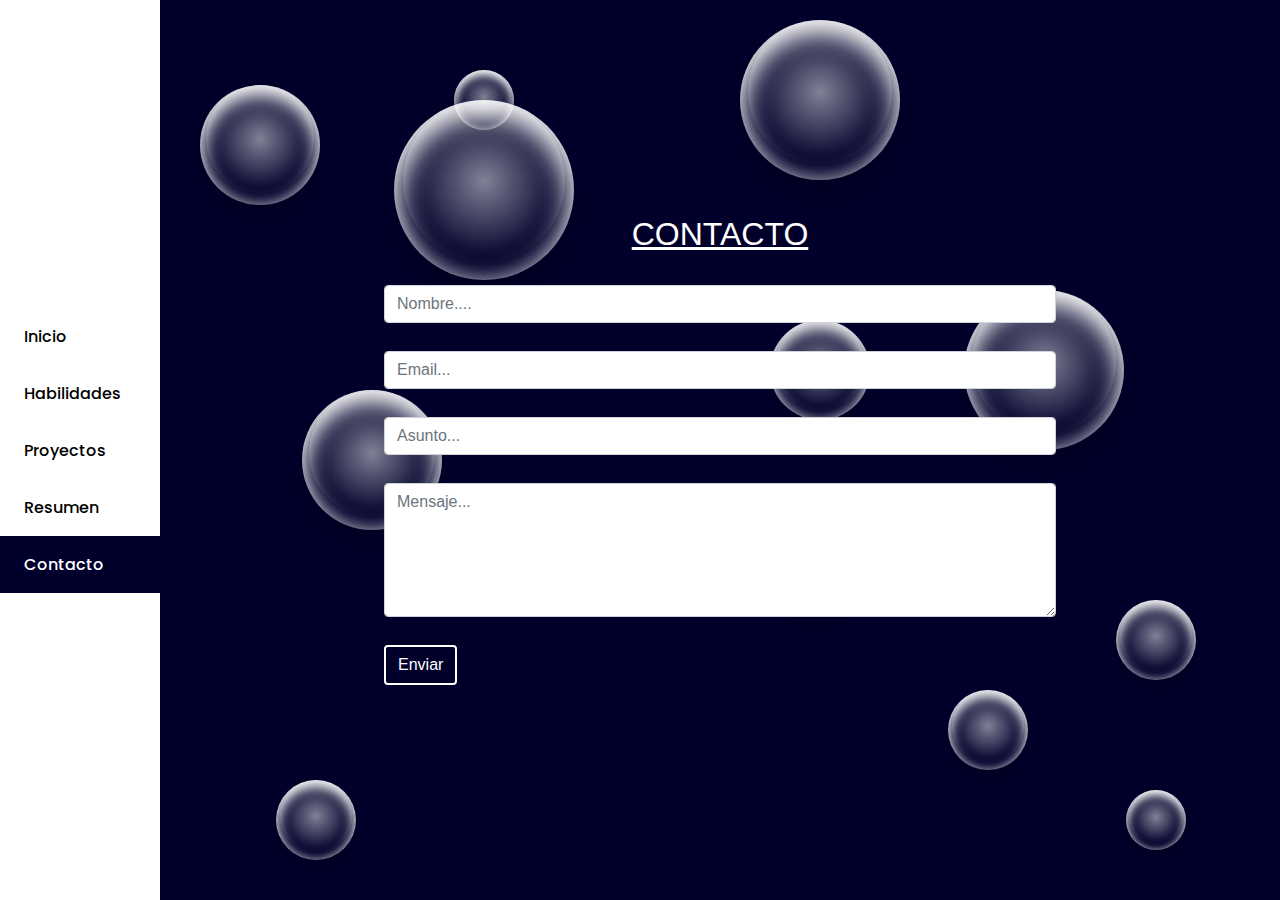
==== contacto.html @ 5d0f683a "Update README. Update Index. Completado paginas resumen y contacto" ====
<!DOCTYPE html>
<html>

<head>
  <meta name="viewport" content="width=device-width, initial-scale=1">
  <meta charset="utf-8">
  <title>Contacto</title>
  <link rel="stylesheet" type="text/css" href="css/index.css">
  <link rel="stylesheet" href="https://cdnjs.cloudflare.com/ajax/libs/font-awesome/5.15.3/css/all.min.css"
    integrity="sha512-iBBXm8fW90+nuLcSKlbmrPcLa0OT92xO1BIsZ+ywDWZCvqsWgccV3gFoRBv0z+8dLJgyAHIhR35VZc2oM/gI1w=="
    crossorigin="anonymous" referrerpolicy="no-referrer" />
  <style>
    article {
      position: absolute;
      z-index: 2;
      width: 100%;
    }

    article h1 {
      margin-bottom: 2rem;
      text-decoration: underline;
      font-weight: 400;
      font-family: sans-serif;
      font-size: 2rem;
    }

    article form {
      width: 60%;
      animation: slideInFromLeft 1s ease-out;
    }

    @keyframes slideInFromLeft {
      0% {
        transform: translateX(-100%);
      }

      100% {
        transform: translateX(0);
      }
    }

    .form-control {
      font-family: sans-serif;
      display: block;
      width: 100%;
      padding: .375rem .75rem;
      margin-bottom: 1.75rem;
      font-size: 1rem;
      line-height: 1.5;
      color: #495057;
      background-color: white;
      background-clip: padding-box;
      border: 1px solid #ced4da;
      border-radius: .25rem;
      transition: border-color .15s ease-in-out, box-shadow .15s ease-in-out;
    }

    .form-control::placeholder {
      color: #6c757d;
      opacity: 1;
    }

    .form-control:focus {
      color: black;
      border-color: #80bdff;
      outline: 0;
      box-shadow: 0 0 0 .2rem rgba(0, 123, 255, .25);
    }

    .btn {
      display: inline-block;
      font-weight: 400;
      color: #fff;
      background-color: #00002b;
      font-family: sans-serif;
      border: 2px solid white;
      text-align: center;
      white-space: nowrap;
      vertical-align: middle;
      user-select: none;
      padding: .375rem .75rem;
      font-size: 1rem;
      line-height: 1.5;
      border-radius: .25rem;
      transition: color .15s ease-in-out, background-color .15s ease-in-out, border-color .15s ease-in-out, box-shadow .15s ease-in-out;
    }

    .btn:hover {
      background: #fff;
      color: #00002b;
    }

    .btn:active {
      color: #495057;
      border-color: #80bdff;
      outline: 0;
      box-shadow: 0 0 0 .2rem rgba(0, 123, 255, .25);
    }

    .btn:not(:disabled):not(.disabled) {
      cursor: pointer;
    }

    textarea {
      resize: vertical;
    }

    /*---------------------------------------------------*/
    @media (max-width: 768px) {
      article form {
        width: 80%;
      }
    }

    /*---------------------------------------------------*/
    @media (max-width: 480px) {
      article form {
        width: 90%;
      }
    }
  </style>
</head>

<body>
  <input type="checkbox" id="input-main-mobile">
  <label for="input-main-mobile"><i class="fas fa-bars"></i></label>
  <nav id="nav-mobile">
    <ul>
      <li>
        <a href="index.html">
          <i class="fas fa-home"></i>
          <span>Inicio</span>
        </a>
      </li>
      <li>
        <a href="habilidades.html">
          <i class="fa fa-cogs"></i>
          <span>Habilidades</span>
        </a>
      </li>
      <li>
        <a href="proyectos.html">
          <i class="fas fa-briefcase"></i>
          <span>Proyectos</span>
        </a>
      </li>
      <li>
        <a href="resumen.html">
          <i class="far fa-file"></i>
          <span>Resumen</span>
        </a>
      </li>
      <li>
        <a href="#">
          <i class="far fa-envelope"></i>
          <span>Contacto</span>
        </a>
      </li>
    </ul>
  </nav>
  <nav>
    <ol>
      <li>
        <a href="index.html">
          <i class="fas fa-home"></i>
          <span>Inicio</span>
        </a>
      </li>
      <li>
        <a href="habilidades.html">
          <i class="fa fa-cogs"></i>
          <span>Habilidades</span>
        </a>
      </li>
      <li>
        <a href="proyectos.html">
          <i class="fas fa-briefcase"></i>
          <span>Proyectos</span>
        </a>
      </li>
      <li>
        <a href="resumen.html">
          <i class="far fa-file"></i>
          <span>Resumen</span>
        </a>
      </li>
      <li>
        <a class="active" href="#">
          <i class="far fa-envelope"></i>
          <span>Contacto</span>
        </a>
      </li>
    </ol>
  </nav>
  <section>
    <ul class="bubbles">
      <li></li>
      <li></li>
      <li></li>
      <li></li>
      <li></li>
      <li></li>
      <li></li>
      <li></li>
      <li></li>
      <li></li>
      <li></li>
      <li></li>
      <li></li>
      <li></li>
    </ul>
    <article>
      <h1>CONTACTO</h1>
      <form action="#" method="">
        <input class="form-control" type="text" placeholder="Nombre....">
        <input class="form-control" type="email" placeholder="Email...">
        <input class="form-control" type="text" placeholder="Asunto...">
        <textarea class="form-control" id="message" rows="5" cols="5" placeholder="Mensaje..."></textarea>
        <input class="btn" type="submit" value="Enviar">
      </form>
    </article>
  </section>
</body>

</html>
---- css/index.css ----
@import url('https://fonts.googleapis.com/css2?family=Poppins:ital,wght@0,200;1,100&display=swap');

*{
  margin: 0;
  padding: 0;
  box-sizing: border-box;
  font-family: 'poppins';
}

body{
  min-height: 100vh;
  width: 100%;
  display: grid;
  grid-template-areas:'nav section'
  'nav section';
  grid-template-rows:  auto auto;
  grid-template-columns: 160px auto;
}
#input-main-mobile {
  display: none;
}
label[for="input-main-mobile"] {
  display: none;
}
#nav-mobile{
  display: none;
}
nav{
  background-color:white;
  grid-area: nav;
  color: black;
  display: flex;
  align-items: center;
  z-index: 3;
}

nav ol{
  flex-grow: 1;
  list-style: none;
}
nav ol li a{
  color: inherit;
  display: block;
  padding: 1rem;
  text-decoration: none;
  font-weight: 500;
}
nav ol li a:hover{
  background-color: #00002b;
  color: white;
}
nav ol li a i{
  margin-right: 0.5rem;
}

section{
  background:  #00002b;
  grid-area: section;
  position: relative;
}

.bubbles{
  position: absolute;
  top: 0;
  left: 0;
  width: 100%;
  height: 100%;
  overflow: hidden;
  list-style: none;
}
.bubbles li{
  border-radius: 50%;
  box-shadow: 0 20px 30px rgba(0, 0, 0, 0.2), inset 0px 10px 30px 5px rgba(255, 255, 255, 1);
  height: 200px;
  width: 200px;
  position: absolute;
  z-index: 1;
}

.bubbles li:after{
  background: radial-gradient(ellipse at center, rgba(255,255,255,0.5) 0%,rgba(255,255,255,0) 70%);
  box-shadow: inset 0 20px 30px rgba(255, 255, 255, 0.3);
  border-radius: 50%;
  content: "";
  height: 180px;
  width: 180px;
  position: absolute;
  left: 10px;
}

.bubbles li:nth-child(1){
  animation: moveY 15s linear infinite, moveX 2s ease-in-out infinite alternate;
  left: 0%;
  top: 5%;
  transform: scale(0.6);
}

.bubbles li:nth-child(2){
  animation: moveY 19s linear infinite, moveX 4s ease-in-out infinite alternate;
  left: 5%;
  top: 80%;
  transform: scale(0.4);
}

.bubbles li:nth-child(3){
  animation: moveY 18s linear infinite, moveX 2s ease-in-out infinite alternate;
  left: 10%;
  top: 40%;
  transform: scale(0.7);
}

.bubbles li:nth-child(4){
  animation: moveY 22s linear infinite, moveX 3s ease-in-out infinite alternate;
  left: 20%;
  top: 0;
  transform: scale(0.3);
}

.bubbles li:nth-child(5){
  animation: moveY 13s linear infinite, moveX 4s ease-in-out infinite alternate;
  left: 30%;
  top: 50%;
  transform: scale(0.5);
}

.bubbles li:nth-child(6){
  animation: moveY 11s linear infinite, moveX 2s ease-in-out infinite alternate;
  left: 50%;
  top: 0;
  transform: scale(0.8);
}

.bubbles li:nth-child(7){
  animation: moveY 30s linear infinite, moveX 2s ease-in-out infinite alternate;
  left: 65%;
  top: 70%;
  transform: scale(0.4);
}

.bubbles li:nth-child(8){
  animation: moveY 24s linear infinite, moveX 3s ease-in-out infinite alternate;
  left: 20%;
  top: 10%;
  transform: scale(0.9);
}

.bubbles li:nth-child(9){
  animation: moveY 17s linear infinite, moveX 4s ease-in-out infinite alternate;
  left: 50%;
  top: 50%;
  transform: scale(0.6);
}

.bubbles li:nth-child(10){
  animation: moveY 16s linear infinite, moveX 2s ease-in-out infinite alternate;
  left: 80%;
  top: 80%;
  transform: scale(0.3);
}

.bubbles li:nth-child(11){
  animation: moveY 20s linear infinite, moveX 2s ease-in-out infinite alternate;
  left: 80%;
  top: 60%;
  transform: scale(0.4);
}

.bubbles li:nth-child(12){
  animation: moveY 25s linear infinite, moveX 2s ease-in-out infinite alternate;
  left: 50%;
  top: 30%;
  transform: scale(0.5);
}

.bubbles li:nth-child(13){
  animation: moveY 14s linear infinite, moveX 2s ease-in-out infinite alternate;
  left: 70%;
  top: 30%;
  transform: scale(0.8);
}

.bubbles li:nth-child(14){
  animation: moveY 10s linear infinite, moveX 2s ease-in-out infinite alternate;
  left: 20%;
  top: 50%;
  transform: scale(0.3);
}

@keyframes moveX {
  0% {
    margin-left: 0px;
  }
  100% {
    margin-left: 50px;
  }
}
@keyframes moveY {

  0% {
    opacity: 0.5;
      margin-top: 500px;
  }
  100% {
    margin-top: -150%;
  }
}

article {
  display: flex;
  flex-direction: column;
  justify-content: center;
  align-items: center;
  height: 100%;
  color: white;
}


.active{
  background-color: #00002b !important;
  color: white !important;
  text-align: initial !important;
}
/*---------------------------------------------------*/
@media (max-width: 768px) { 
  body{
    grid-template-columns: 50px auto;
  }
  nav ol li a span{
    display: none;
  }
}

/*---------------------------------------------------*/
@media (max-width: 480px) { 
  
  body{
    grid-template-columns: 0px auto;
  }

  nav{
    display: none;
  }

  #nav-mobile{
    display: flex;
    justify-content: center;
    align-items: center;
    position: absolute;
    left: -100%;
    width: 100%;;
    height: 100vh;
    transition: left 0.6s ease-in-out;
    background: #00002b;
  }
  #nav-mobile ul{
    flex-grow: 1;
  }
  #nav-mobile li a {
    display: block;
    color: #00002b;
    background: white;
    text-align: center;
    list-style: none;
    padding: 20px;
    text-decoration: none;
    border: 2px solid;
  }
  #nav-mobile li a:active{
    background-color: #00002b;
    color: white;
    border: 1px solid white;
  }
  input:checked  ~ #nav-mobile{
    left: 0;
  }
  label[for="input-main-mobile"] {
    width: 40px;
    height: 40px;
    text-align: center;
    font-size: 40px;
    color: white;
    top: 5px;
    position: absolute;
    z-index: 5;
    display: inherit;
    left: 5px;
  }
  input:checked  ~ label[for="input-main-mobile"] .fa-bars::before {
    content:"\f00d";
  }
}
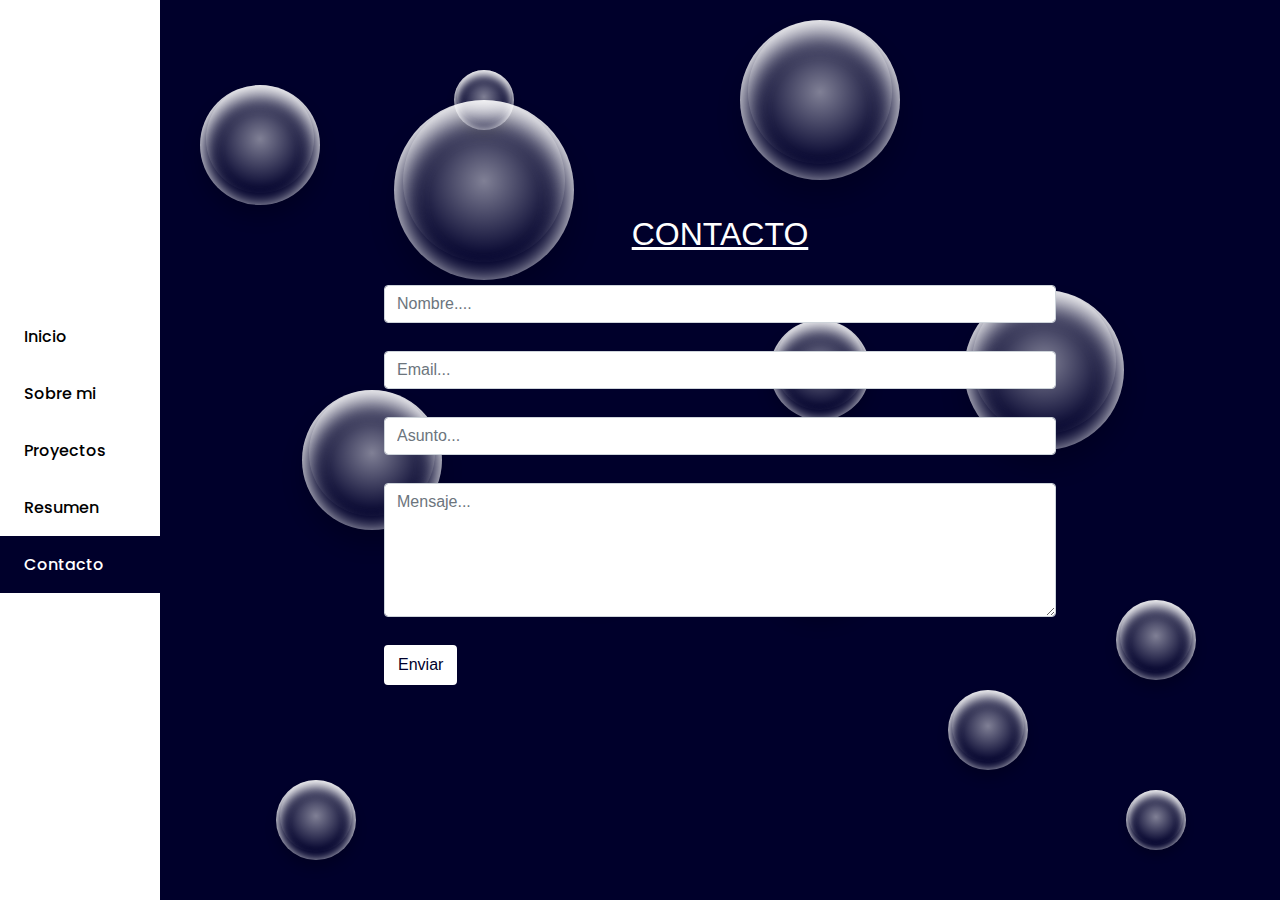
==== commit 3f8863f6: "completada pagina sobre-mi.html" ====
--- a/contacto.html
+++ b/contacto.html
@@ -70,8 +70,8 @@
     .btn {
       display: inline-block;
       font-weight: 400;
-      color: #fff;
-      background-color: #00002b;
+      color: #00002b;
+      background-color: #fff;
       font-family: sans-serif;
       border: 2px solid white;
       text-align: center;
@@ -86,15 +86,13 @@
     }
 
     .btn:hover {
-      background: #fff;
-      color: #00002b;
+      color: #fff;
+      background-color: #00002b;
     }
 
     .btn:active {
-      color: #495057;
-      border-color: #80bdff;
-      outline: 0;
-      box-shadow: 0 0 0 .2rem rgba(0, 123, 255, .25);
+      color: #fff;
+      background-color: #00002b;
     }
 
     .btn:not(:disabled):not(.disabled) {
@@ -133,9 +131,9 @@
         </a>
       </li>
       <li>
-        <a href="habilidades.html">
+        <a href="sobre-mi.html">
           <i class="fa fa-cogs"></i>
-          <span>Habilidades</span>
+          <span>Sobre mi</span>
         </a>
       </li>
       <li>
@@ -167,9 +165,9 @@
         </a>
       </li>
       <li>
-        <a href="habilidades.html">
+        <a href="sobre-mi.html">
           <i class="fa fa-cogs"></i>
-          <span>Habilidades</span>
+          <span>Sobre mi</span>
         </a>
       </li>
       <li>
--- a/css/index.css
+++ b/css/index.css
@@ -218,16 +218,22 @@
 .active{
   background-color: #00002b !important;
   color: white !important;
-  text-align: initial !important;
 }
 /*---------------------------------------------------*/
 @media (max-width: 768px) { 
   body{
-    grid-template-columns: 50px auto;
+    grid-template-columns: 60px auto;
   }
   nav ol li a span{
     display: none;
   }
+  nav ol li a {
+      text-align: center;
+  }
+  nav ol li a i {
+      margin-right: 0;
+  }
+
 }
 
 /*---------------------------------------------------*/
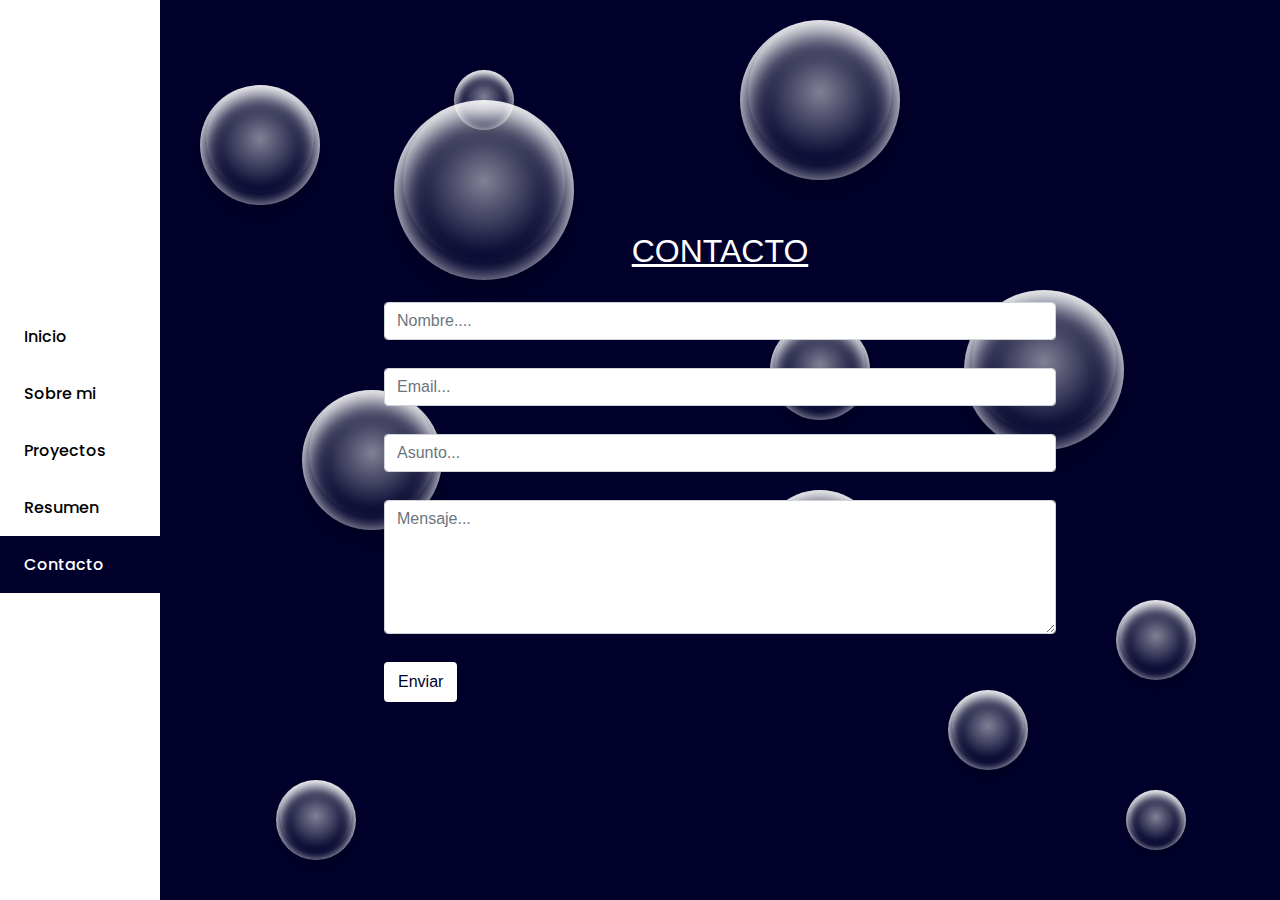
==== commit 223fa899: "correcciones de errores" ====
--- a/contacto.html
+++ b/contacto.html
@@ -10,6 +10,10 @@
     integrity="sha512-iBBXm8fW90+nuLcSKlbmrPcLa0OT92xO1BIsZ+ywDWZCvqsWgccV3gFoRBv0z+8dLJgyAHIhR35VZc2oM/gI1w=="
     crossorigin="anonymous" referrerpolicy="no-referrer" />
   <style>
+
+    body{
+      overflow: hidden;
+    }
     article {
       position: absolute;
       z-index: 2;
@@ -22,6 +26,7 @@
       font-weight: 400;
       font-family: sans-serif;
       font-size: 2rem;
+      margin-top: 50px;
     }
 
     article form {
@@ -78,6 +83,7 @@
       white-space: nowrap;
       vertical-align: middle;
       user-select: none;
+      margin-bottom: 1rem;
       padding: .375rem .75rem;
       font-size: 1rem;
       line-height: 1.5;
--- a/css/index.css
+++ b/css/index.css
@@ -57,14 +57,16 @@
   background:  #00002b;
   grid-area: section;
   position: relative;
+  overflow-y: auto;
 }
 
 .bubbles{
   position: absolute;
   top: 0;
   left: 0;
+  bottom: 0;
   width: 100%;
-  height: 100%;
+  min-height: 100vh;
   overflow: hidden;
   list-style: none;
 }
@@ -210,7 +212,7 @@
   flex-direction: column;
   justify-content: center;
   align-items: center;
-  height: 100%;
+  min-height: 100vh;
   color: white;
 }
 
@@ -254,7 +256,7 @@
     position: absolute;
     left: -100%;
     width: 100%;;
-    height: 100vh;
+    min-height: 100vh;
     transition: left 0.6s ease-in-out;
     background: #00002b;
   }
